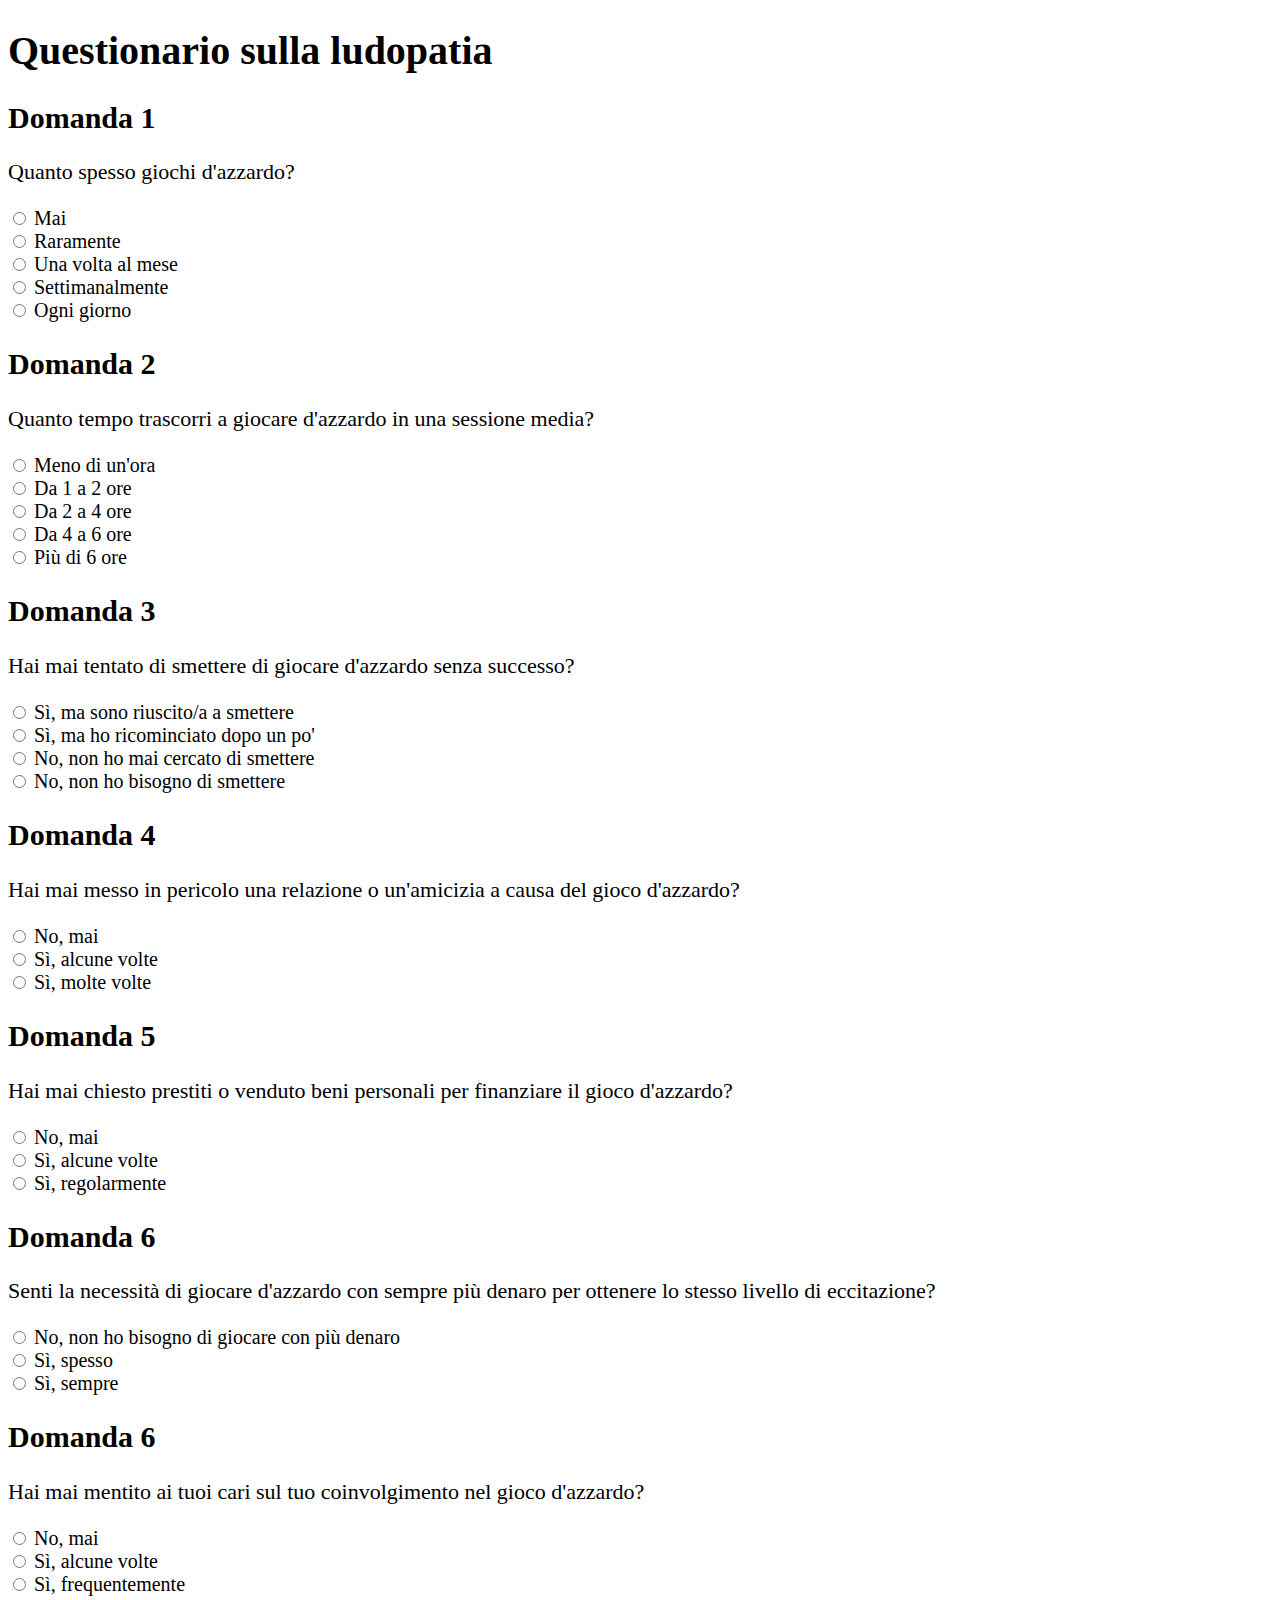
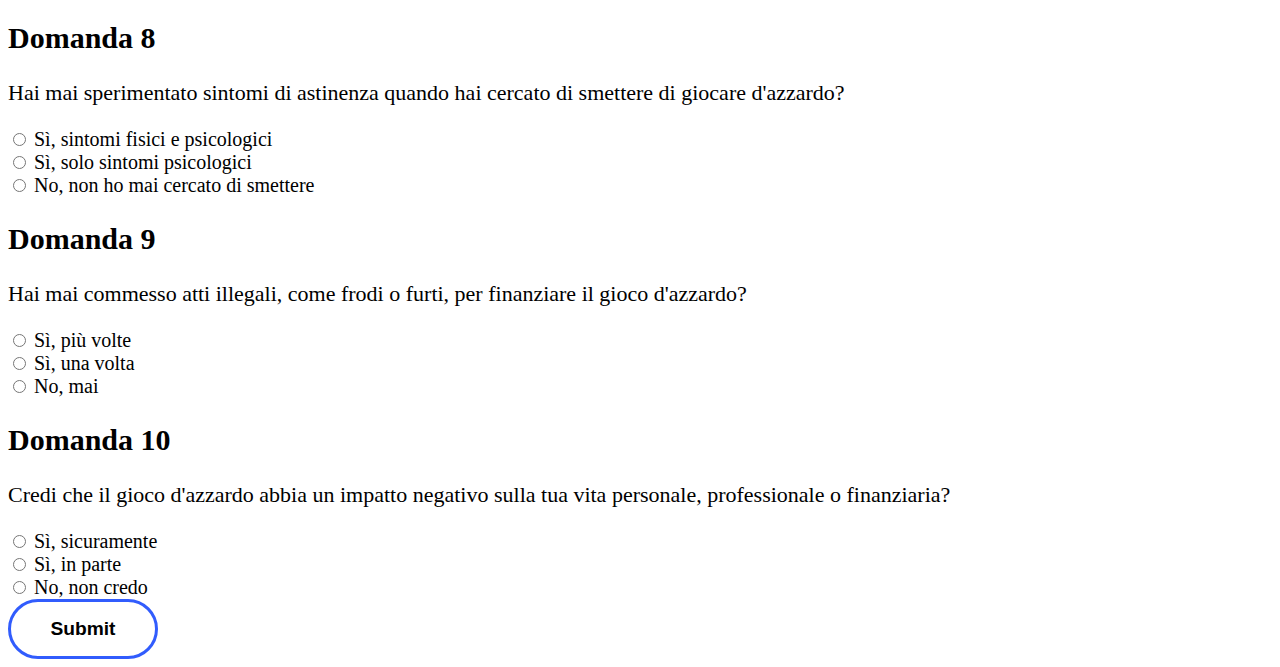
==== index.html @ 528da57b """" ====
<!DOCTYPE html>
<html lang="en">
  <head>
    <meta charset="UTF-8" />
    <meta http-equiv="X-UA-Compatible" content="IE=edge" />
    <meta name="viewport" content="width=device-width, initial-scale=1.0" />

    <title>Questionario</title>
    <link rel="stylesheet" href="index.css" />
  </head>

  <body>
    <header>
      <h1>Questionario sulla ludopatia</h1>
    </header>

    <main>
      <div class="form">
        <form method="POST">
          <div class="domanda_1">
            <h2>Domanda 1</h2>
            <p class="ciao">Quanto spesso giochi d'azzardo?</p>
            <div class="btns">
              <input type="radio" name="domanda_1" id="d1_1" value="1" />
              <label for="d1_1">Mai</label><br />
              <input type="radio" name="domanda_1" id="d1_2" value="2" />
              <label for="d1_2">Raramente</label><br />
              <input type="radio" name="domanda_1" id="d1_3" value="3" />
              <label for="d1_3">Una volta al mese</label><br />
              <input type="radio" name="domanda_1" id="d1_4" value="4" />
              <label for="d1_4">Settimanalmente</label><br />
              <input type="radio" name="domanda_1" id="d1_5" value="5" />
              <label for="d1_5">Ogni giorno</label><br />
            </div>
          </div>

          <div class="domanda_2">
            <h2>Domanda 2</h2>
            <p>
              Quanto tempo trascorri a giocare d'azzardo in una sessione media?
            </p>
            <div class="btns">
              <input type="radio" name="domanda_2" id="d2_1" value="1" />
              <label for="d2_1">Meno di un'ora</label><br />
              <input type="radio" name="domanda_2" id="d2_2" value="2" />
              <label for="d2_2">Da 1 a 2 ore</label><br />
              <input type="radio" name="domanda_2" id="d2_3" value="3" />
              <label for="d2_3">Da 2 a 4 ore</label><br />
              <input type="radio" name="domanda_2" id="d2_4" value="4" />
              <label for="d2_4">Da 4 a 6 ore</label><br />
              <input type="radio" name="domanda_2" id="d2_5" value="5" />
              <label for="d2_5">Più di 6 ore</label><br />
            </div>
          </div>

          <div class="domanda_3">
            <h2>Domanda 3</h2>
            <p>
              Hai mai tentato di smettere di giocare d'azzardo senza successo?
            </p>
            <div class="btns">
              <input type="radio" name="domanda_3" id="d3_1" value="1" />
              <label for="d3_1">Sì, ma sono riuscito/a a smettere</label><br />
              <input type="radio" name="domanda_3" id="d3_2" value="2" />
              <label for="d3_2">Sì, ma ho ricominciato dopo un po'</label><br />
              <input type="radio" name="domanda_3" id="d3_3" value="3" />
              <label for="d3_3">No, non ho mai cercato di smettere</label><br />
              <input type="radio" name="domanda_3" id="d3_4" value="4" />
              <label for="d3_4">No, non ho bisogno di smettere</label><br />
            </div>
          </div>

          <div class="domanda_4">
            <h2>Domanda 4</h2>
            <p>
              Hai mai messo in pericolo una relazione o un'amicizia a causa del
              gioco d'azzardo?
            </p>
            <div class="btns">
              <input type="radio" name="domanda_4" id="d4_1" value="1" />
              <label for="d4_1">No, mai</label><br />
              <input type="radio" name="domanda_4" id="d4_2" value="2" />
              <label for="d4_2">Sì, alcune volte</label><br />
              <input type="radio" name="domanda_4" id="d4_3" value="3" />
              <label for="d4_3">Sì, molte volte</label><br />
            </div>
          </div>

          <div class="domanda_5">
            <h2>Domanda 5</h2>
            <p>
              Hai mai chiesto prestiti o venduto beni personali per finanziare
              il gioco d'azzardo?
            </p>
            <div class="btns">
              <input type="radio" name="domanda_5" id="d5_1" value="1" />
              <label for="d5_1">No, mai</label><br />
              <input type="radio" name="domanda_5" id="d5_2" value="2" />
              <label for="d5_2">Sì, alcune volte</label><br />
              <input type="radio" name="domanda_5" id="d5_3" value="3" />
              <label for="d5_3">Sì, regolarmente</label><br />
            </div>
          </div>

          <div class="domanda_6">
            <h2>Domanda 6</h2>
            <p>
              Senti la necessità di giocare d'azzardo con sempre più denaro per
              ottenere lo stesso livello di eccitazione?
            </p>
            <div class="btns">
              <input type="radio" name="domanda_6" id="d6_1" value="1" />
              <label for="d6_1"
                >No, non ho bisogno di giocare con più denaro</label
              ><br />
              <input type="radio" name="domanda_6" id="d6_2" value="2" />
              <label for="d6_2">Sì, spesso</label><br />
              <input type="radio" name="domanda_6" id="d6_3" value="3" />
              <label for="d6_3">Sì, sempre</label><br />
            </div>
          </div>

          <div class="domanda_7">
            <h2>Domanda 6</h2>
            <p>
              Hai mai mentito ai tuoi cari sul tuo coinvolgimento nel gioco
              d'azzardo?
            </p>
            <div class="btns">
              <input type="radio" name="domanda_7" id="d7_3" value="1" />
              <label for="d7_1">No, mai</label><br />
              <input type="radio" name="domanda_7" id="d7_2" value="2" />
              <label for="d7_2">Sì, alcune volte</label><br />
              <input type="radio" name="domanda_7" id="d7_1" value="3" />
              <label for="d7_3">Sì, frequentemente</label><br />
            </div>
          </div>

          <div class="domanda_8">
            <h2>Domanda 8</h2>
            <p>
              Hai mai sperimentato sintomi di astinenza quando hai cercato di
              smettere di giocare d'azzardo?
            </p>
            <div class="btns">
              <input type="radio" name="domanda_8" id="d8_1" value="3" />
              <label for="d8_1">Sì, sintomi fisici e psicologici</label><br />
              <input type="radio" name="domanda_8" id="d8_2" value="2" />
              <label for="d8_2">Sì, solo sintomi psicologici</label><br />
              <input type="radio" name="domanda_8" id="d8_3" value="5" />
              <label for="d8_3">No, non ho mai cercato di smettere</label><br />
            </div>
          </div>

          <div class="domanda_9">
            <h2>Domanda 9</h2>
            <p>
              Hai mai commesso atti illegali, come frodi o furti, per finanziare
              il gioco d'azzardo?
            </p>
            <div class="btns">
              <input type="radio" name="domanda_9" id="d9_1" value="5" />
              <label for="d9_1">Sì, più volte</label><br />
              <input type="radio" name="domanda_9" id="d9_2" value="3" />
              <label for="d9_2">Sì, una volta</label><br />
              <input type="radio" name="domanda_9" id="d9_3" value="1" />
              <label for="d9_3">No, mai</label><br />
            </div>
          </div>

          <div class="domanda_10">
            <h2>Domanda 10</h2>
            <p>
              Credi che il gioco d'azzardo abbia un impatto negativo sulla tua
              vita personale, professionale o finanziaria?
            </p>
            <div class="btns">
              <input type="radio" name="domanda_10" id="d10_1" value="3" />
              <label for="d10_1">Sì, sicuramente</label><br />
              <input type="radio" name="domanda_10" id="d10_2" value="2" />
              <label for="d10_2">Sì, in parte</label><br />
              <input type="radio" name="domanda_10" id="d10_3" value="1" />
              <label for="d10_3">No, non credo</label><br />
            </div>
          </div>

          <button type="submit" class="btn" id="btn_sub">Submit</button>
        </form>
      </div>
    </main>

    <script src="index.js"></script>
  </body>
</html>
---- index.css ----
body {
    background-color: white;
}

h1 {
    font-size: 40px;
}

h2 {
    font-size: 30px;
}

p {
    font-size: 22px;
}

div.btns {
    font-size: 20px;
}

button {
    width: 150px;
    height: 60px;
    border: 3px solid #315cfd;
    border-radius: 45px;
    transition: all 0.3s;
    cursor: pointer;
    background: white;
    font-size: 1.2em;
    font-weight: 550;
    font-family: 'Montserrat', sans-serif;
}

button:hover {
    background: #315cfd;
    color: white;
    font-size: 1.5em;
}
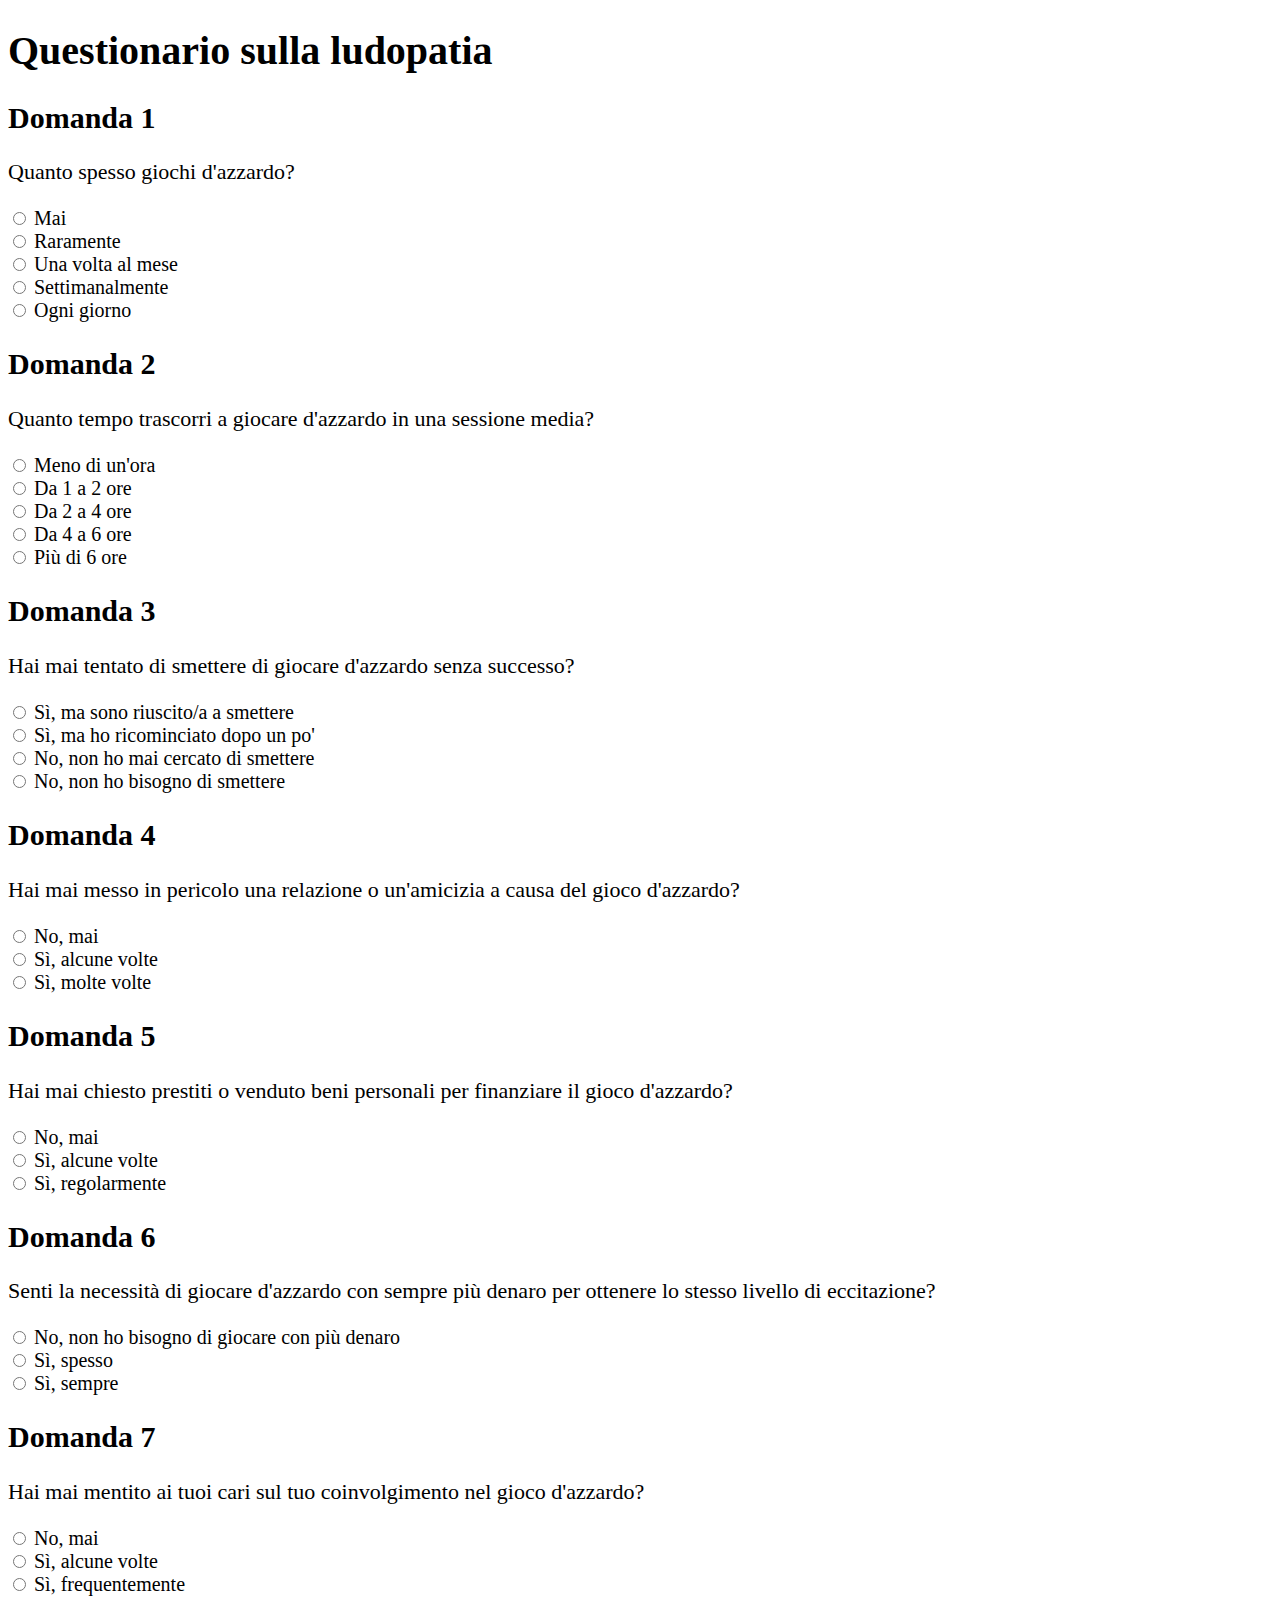
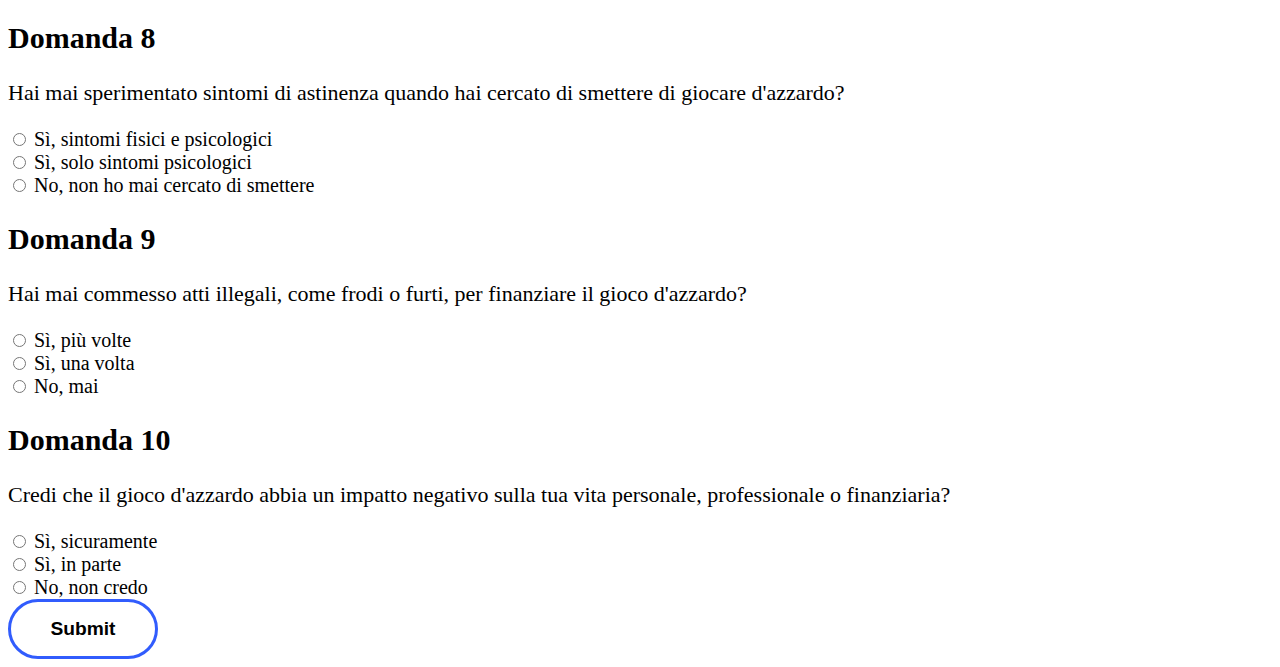
==== commit 7dc66516: """" ====
--- a/index.html
+++ b/index.html
@@ -21,7 +21,13 @@
             <h2>Domanda 1</h2>
             <p class="ciao">Quanto spesso giochi d'azzardo?</p>
             <div class="btns">
-              <input type="radio" name="domanda_1" id="d1_1" value="1" />
+              <input
+                type="radio"
+                name="domanda_1"
+                id="d1_1"
+                value="1"
+                required
+              />
               <label for="d1_1">Mai</label><br />
               <input type="radio" name="domanda_1" id="d1_2" value="2" />
               <label for="d1_2">Raramente</label><br />
@@ -40,7 +46,13 @@
               Quanto tempo trascorri a giocare d'azzardo in una sessione media?
             </p>
             <div class="btns">
-              <input type="radio" name="domanda_2" id="d2_1" value="1" />
+              <input
+                type="radio"
+                name="domanda_2"
+                id="d2_1"
+                value="1"
+                required
+              />
               <label for="d2_1">Meno di un'ora</label><br />
               <input type="radio" name="domanda_2" id="d2_2" value="2" />
               <label for="d2_2">Da 1 a 2 ore</label><br />
@@ -59,7 +71,13 @@
               Hai mai tentato di smettere di giocare d'azzardo senza successo?
             </p>
             <div class="btns">
-              <input type="radio" name="domanda_3" id="d3_1" value="1" />
+              <input
+                type="radio"
+                name="domanda_3"
+                id="d3_1"
+                value="1"
+                required
+              />
               <label for="d3_1">Sì, ma sono riuscito/a a smettere</label><br />
               <input type="radio" name="domanda_3" id="d3_2" value="2" />
               <label for="d3_2">Sì, ma ho ricominciato dopo un po'</label><br />
@@ -77,7 +95,13 @@
               gioco d'azzardo?
             </p>
             <div class="btns">
-              <input type="radio" name="domanda_4" id="d4_1" value="1" />
+              <input
+                type="radio"
+                name="domanda_4"
+                id="d4_1"
+                value="1"
+                required
+              />
               <label for="d4_1">No, mai</label><br />
               <input type="radio" name="domanda_4" id="d4_2" value="2" />
               <label for="d4_2">Sì, alcune volte</label><br />
@@ -93,7 +117,13 @@
               il gioco d'azzardo?
             </p>
             <div class="btns">
-              <input type="radio" name="domanda_5" id="d5_1" value="1" />
+              <input
+                type="radio"
+                name="domanda_5"
+                id="d5_1"
+                value="1"
+                required
+              />
               <label for="d5_1">No, mai</label><br />
               <input type="radio" name="domanda_5" id="d5_2" value="2" />
               <label for="d5_2">Sì, alcune volte</label><br />
@@ -109,7 +139,13 @@
               ottenere lo stesso livello di eccitazione?
             </p>
             <div class="btns">
-              <input type="radio" name="domanda_6" id="d6_1" value="1" />
+              <input
+                type="radio"
+                name="domanda_6"
+                id="d6_1"
+                value="1"
+                required
+              />
               <label for="d6_1"
                 >No, non ho bisogno di giocare con più denaro</label
               ><br />
@@ -121,18 +157,24 @@
           </div>
 
           <div class="domanda_7">
-            <h2>Domanda 6</h2>
+            <h2>Domanda 7</h2>
             <p>
               Hai mai mentito ai tuoi cari sul tuo coinvolgimento nel gioco
               d'azzardo?
             </p>
             <div class="btns">
-              <input type="radio" name="domanda_7" id="d7_3" value="1" />
-              <label for="d7_1">No, mai</label><br />
+              <input
+                type="radio"
+                name="domanda_7"
+                id="d7_3"
+                value="1"
+                required
+              />
+              <label for="d7_3">No, mai</label><br />
               <input type="radio" name="domanda_7" id="d7_2" value="2" />
               <label for="d7_2">Sì, alcune volte</label><br />
               <input type="radio" name="domanda_7" id="d7_1" value="3" />
-              <label for="d7_3">Sì, frequentemente</label><br />
+              <label for="d7_1">Sì, frequentemente</label><br />
             </div>
           </div>
 
@@ -143,7 +185,13 @@
               smettere di giocare d'azzardo?
             </p>
             <div class="btns">
-              <input type="radio" name="domanda_8" id="d8_1" value="3" />
+              <input
+                type="radio"
+                name="domanda_8"
+                id="d8_1"
+                value="3"
+                required
+              />
               <label for="d8_1">Sì, sintomi fisici e psicologici</label><br />
               <input type="radio" name="domanda_8" id="d8_2" value="2" />
               <label for="d8_2">Sì, solo sintomi psicologici</label><br />
@@ -159,7 +207,13 @@
               il gioco d'azzardo?
             </p>
             <div class="btns">
-              <input type="radio" name="domanda_9" id="d9_1" value="5" />
+              <input
+                type="radio"
+                name="domanda_9"
+                id="d9_1"
+                value="5"
+                required
+              />
               <label for="d9_1">Sì, più volte</label><br />
               <input type="radio" name="domanda_9" id="d9_2" value="3" />
               <label for="d9_2">Sì, una volta</label><br />
@@ -175,7 +229,13 @@
               vita personale, professionale o finanziaria?
             </p>
             <div class="btns">
-              <input type="radio" name="domanda_10" id="d10_1" value="3" />
+              <input
+                type="radio"
+                name="domanda_10"
+                id="d10_1"
+                value="3"
+                required
+              />
               <label for="d10_1">Sì, sicuramente</label><br />
               <input type="radio" name="domanda_10" id="d10_2" value="2" />
               <label for="d10_2">Sì, in parte</label><br />
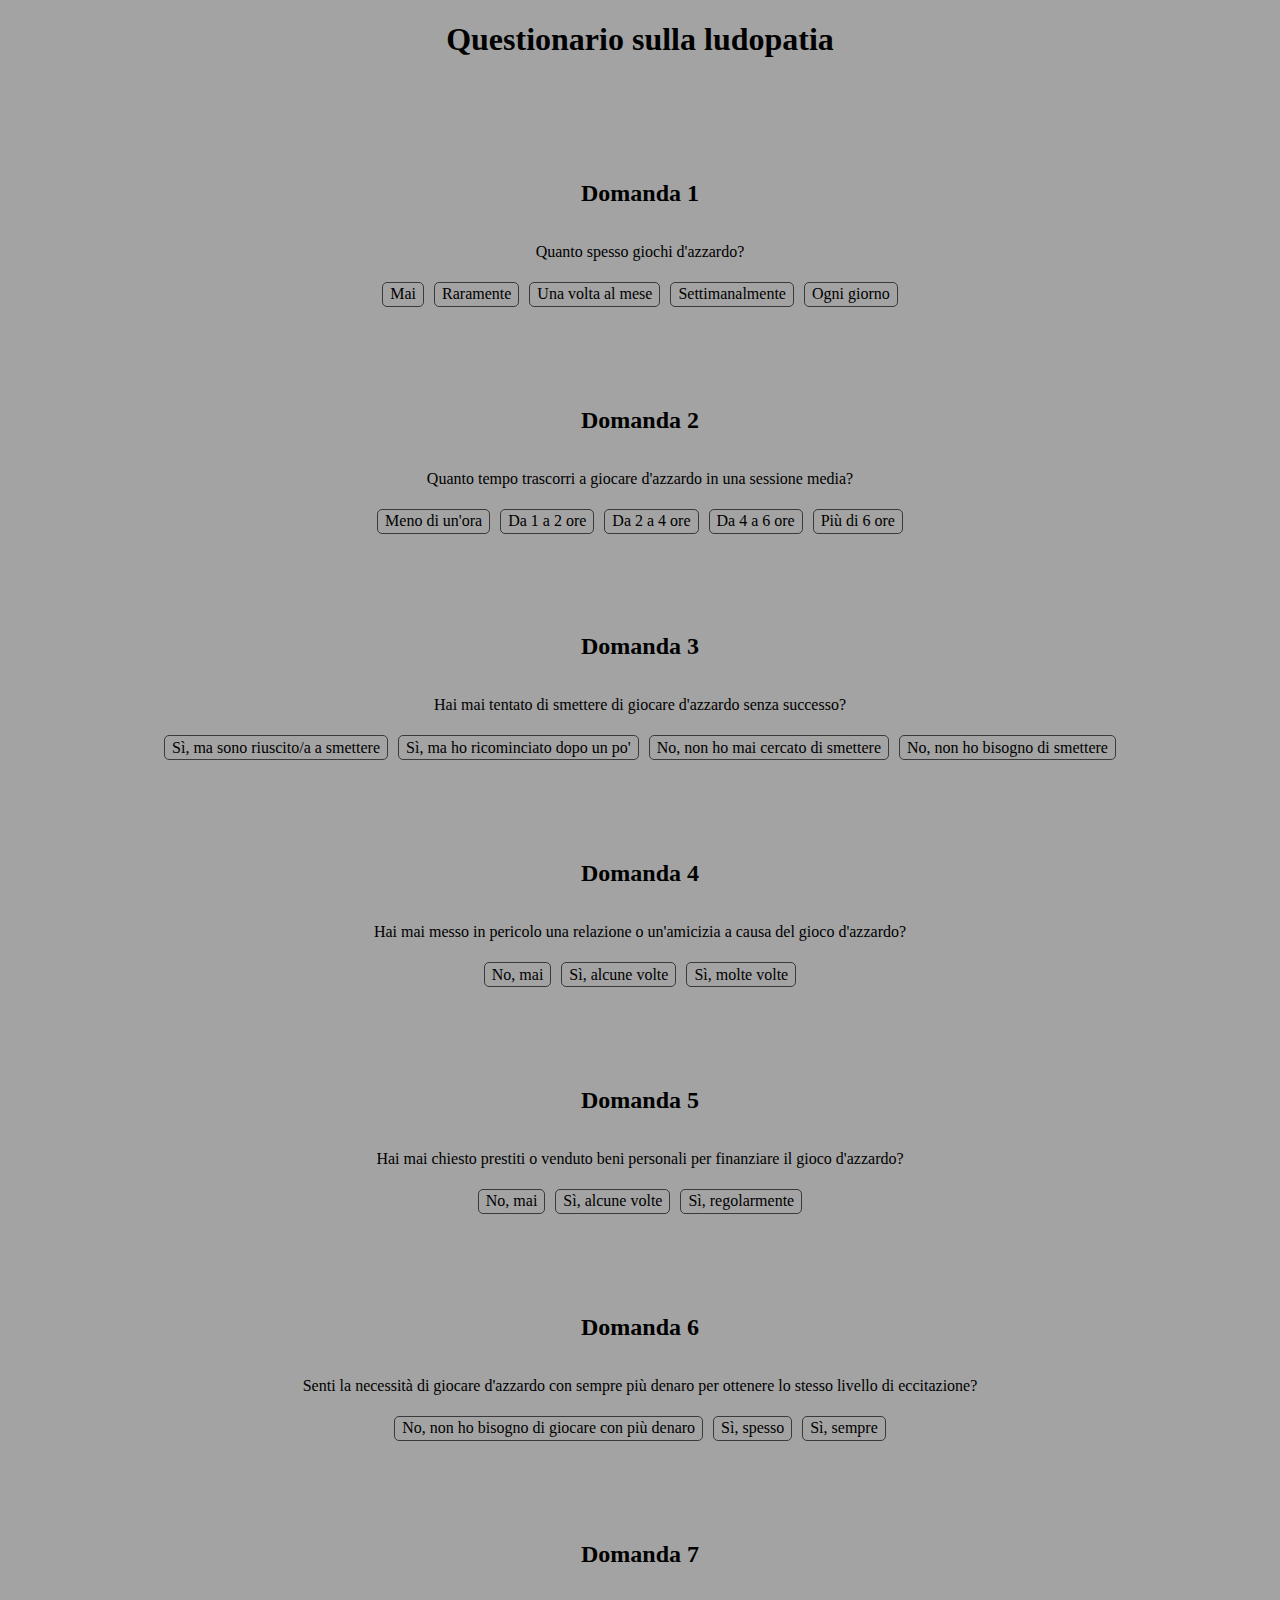
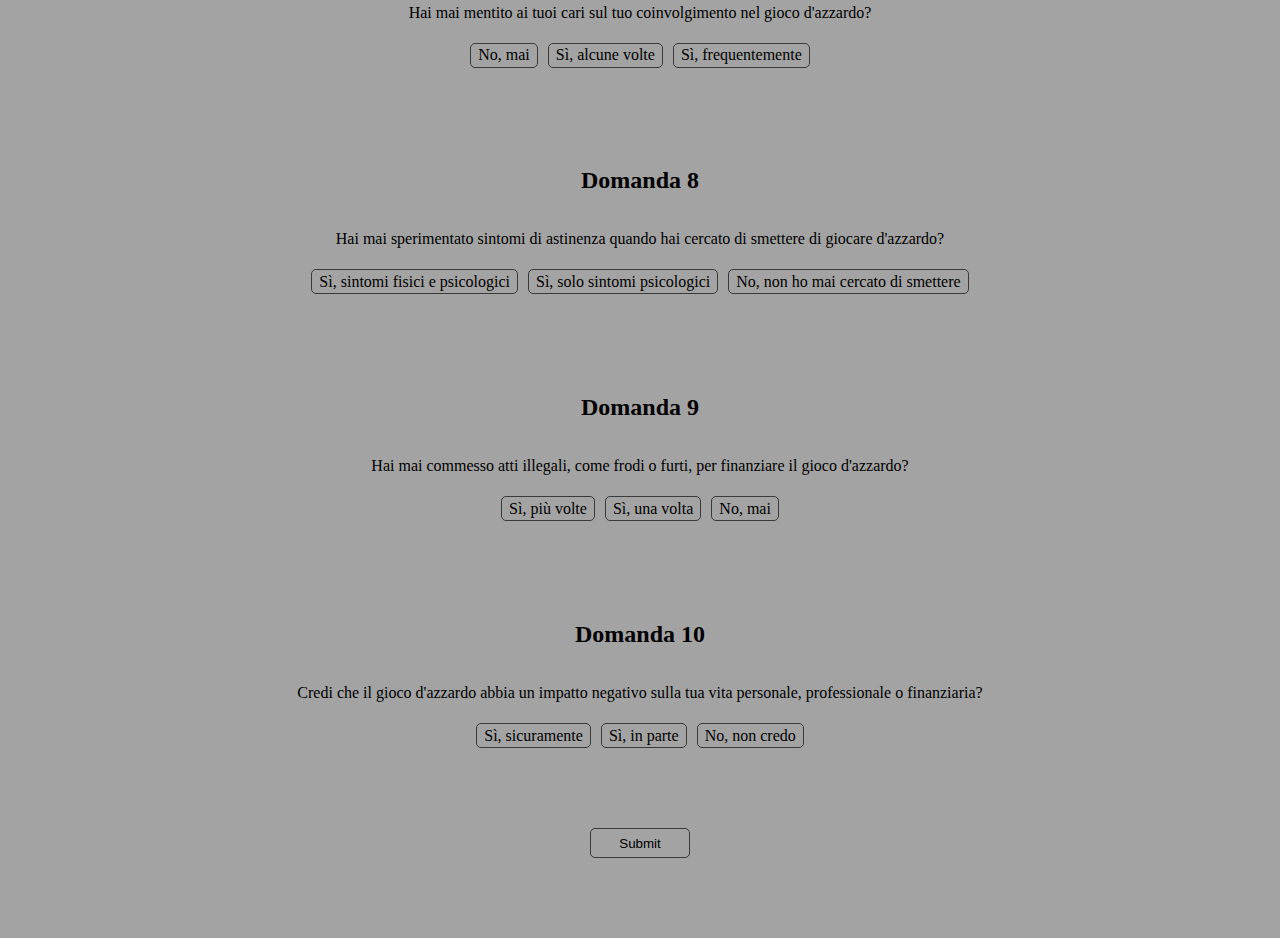
==== commit c0213e01: "Version 1.0" ====
--- a/index.html
+++ b/index.html
@@ -17,9 +17,10 @@
     <main>
       <div class="form">
         <form method="POST">
-          <div class="domanda_1">
+
+          <div class="question">
             <h2>Domanda 1</h2>
-            <p class="ciao">Quanto spesso giochi d'azzardo?</p>
+            <p class="question_desc">Quanto spesso giochi d'azzardo?</p>
             <div class="btns">
               <input
                 type="radio"
@@ -40,9 +41,9 @@
             </div>
           </div>
 
-          <div class="domanda_2">
+          <div class="question">
             <h2>Domanda 2</h2>
-            <p>
+            <p class="question_desc">
               Quanto tempo trascorri a giocare d'azzardo in una sessione media?
             </p>
             <div class="btns">
@@ -65,9 +66,9 @@
             </div>
           </div>
 
-          <div class="domanda_3">
+          <div class="question">
             <h2>Domanda 3</h2>
-            <p>
+            <p class="question_desc">
               Hai mai tentato di smettere di giocare d'azzardo senza successo?
             </p>
             <div class="btns">
@@ -88,9 +89,9 @@
             </div>
           </div>
 
-          <div class="domanda_4">
+          <div class="question">
             <h2>Domanda 4</h2>
-            <p>
+            <p class="question_desc">
               Hai mai messo in pericolo una relazione o un'amicizia a causa del
               gioco d'azzardo?
             </p>
@@ -110,9 +111,9 @@
             </div>
           </div>
 
-          <div class="domanda_5">
+          <div class="question">
             <h2>Domanda 5</h2>
-            <p>
+            <p class="question_desc">
               Hai mai chiesto prestiti o venduto beni personali per finanziare
               il gioco d'azzardo?
             </p>
@@ -132,9 +133,9 @@
             </div>
           </div>
 
-          <div class="domanda_6">
+          <div class="question">
             <h2>Domanda 6</h2>
-            <p>
+            <p class="question_desc">
               Senti la necessità di giocare d'azzardo con sempre più denaro per
               ottenere lo stesso livello di eccitazione?
             </p>
@@ -156,9 +157,9 @@
             </div>
           </div>
 
-          <div class="domanda_7">
+          <div class="question">
             <h2>Domanda 7</h2>
-            <p>
+            <p class="question_desc">
               Hai mai mentito ai tuoi cari sul tuo coinvolgimento nel gioco
               d'azzardo?
             </p>
@@ -178,9 +179,9 @@
             </div>
           </div>
 
-          <div class="domanda_8">
+          <div class="question">
             <h2>Domanda 8</h2>
-            <p>
+            <p class="question_desc">
               Hai mai sperimentato sintomi di astinenza quando hai cercato di
               smettere di giocare d'azzardo?
             </p>
@@ -200,9 +201,9 @@
             </div>
           </div>
 
-          <div class="domanda_9">
+          <div class="question">
             <h2>Domanda 9</h2>
-            <p>
+            <p class="question_desc">
               Hai mai commesso atti illegali, come frodi o furti, per finanziare
               il gioco d'azzardo?
             </p>
@@ -222,9 +223,9 @@
             </div>
           </div>
 
-          <div class="domanda_10">
+          <div class="question">
             <h2>Domanda 10</h2>
-            <p>
+            <p class="question_desc">
               Credi che il gioco d'azzardo abbia un impatto negativo sulla tua
               vita personale, professionale o finanziaria?
             </p>
@@ -244,7 +245,9 @@
             </div>
           </div>
 
-          <button type="submit" class="btn" id="btn_sub">Submit</button>
+          <div class="submit">
+           <button type="submit" class="btn" id="btn_sub">Submit</button>
+          </div>
         </form>
       </div>
     </main>
--- a/index.css
+++ b/index.css
@@ -1,38 +1,75 @@
-body {
-    background-color: white;
+html, body {
+    padding: 0;
+    margin: 0;
 }
 
-h1 {
-    font-size: 40px;
+body {
+    background-color: #a3a3a3;
 }
 
-h2 {
-    font-size: 30px;
+header {
+    text-align: center;
 }
 
-p {
-    font-size: 22px;
+.form {
+    width: 100%;
+
+    display: flex;
+    justify-content: center;
 }
 
-div.btns {
-    font-size: 20px;
+form {
+    width: 100%;
 }
 
-button {
-    width: 150px;
-    height: 60px;
-    border: 3px solid #315cfd;
-    border-radius: 45px;
-    transition: all 0.3s;
-    cursor: pointer;
-    background: white;
-    font-size: 1.2em;
-    font-weight: 550;
-    font-family: 'Montserrat', sans-serif;
+.question, .submit {
+    display: flex;
+    flex-direction: column;
+    justify-content: center;
+    text-align: center;
+
+    width: 100%;
+    margin: 5rem 0;
 }
 
-button:hover {
-    background: #315cfd;
-    color: white;
-    font-size: 1.5em;
-}+input[type="radio"] {
+    display: none;
+}
+
+input[type="radio"]+label {
+    border: 1px solid #3a3a3a;
+    border-radius: 5px;
+    padding: 2.5px 7px;
+    margin: 0 5px;
+}
+
+input[type="radio"]:checked + label {
+    border: 1px solid #ffffff;
+    border-radius: 5px;
+    color: #ffffff;
+    background-color: #3a3a3a;
+}
+
+.btns {
+    width: 100%;
+    display: flex;
+    justify-content: center;
+
+    margin: 5px 0 0 0;
+}
+
+#btn_sub {
+    width: 100px;
+    height: 30px;
+    margin: auto;
+    background-color: #a3a3a3;
+    border: 1px solid #3a3a3a;
+    border-radius: 5px;
+}
+
+#btn_sub:active {
+    background-color: #3a3a3a;
+    border: 1px solid #a3a3a3;
+    color: #ffffff;
+    border-radius: 5px;
+}
